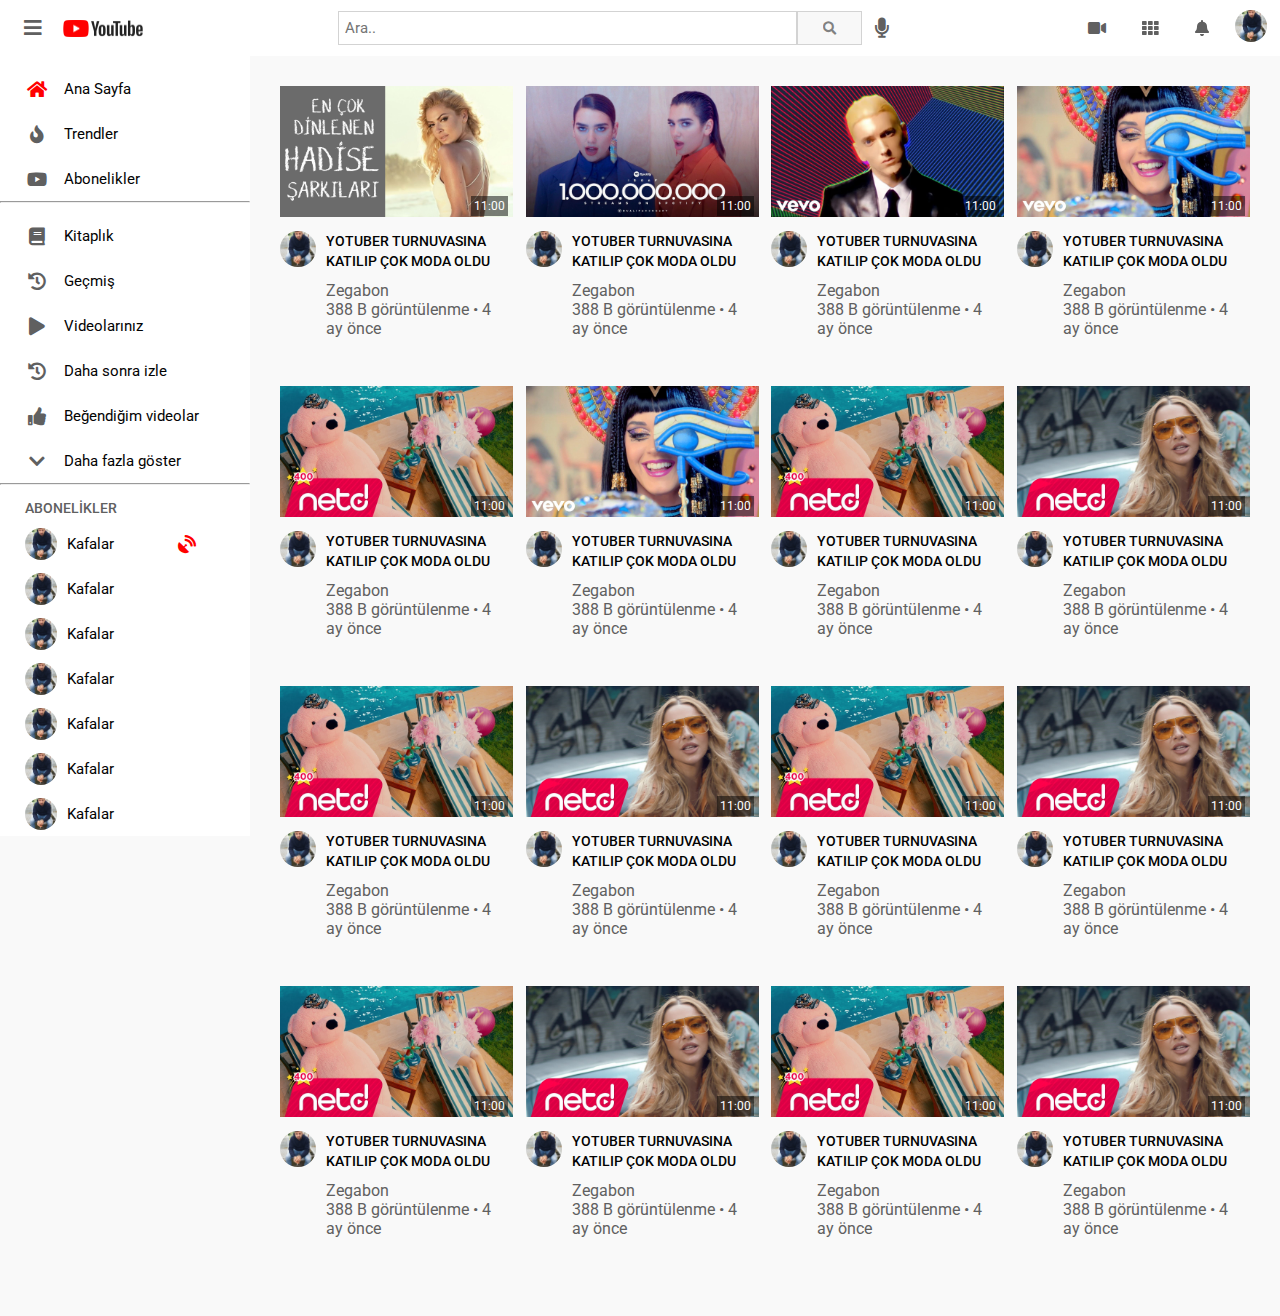
==== index.html @ dce6802c "Version one , not include responsive" ====
<!DOCTYPE html>
<html lang="en">

<head>
    <meta charset="UTF-8">
    <meta name="viewport" content="width=device-width, initial-scale=1.0">
    <link rel="stylesheet" href="style/style.css">
    <link rel="stylesheet" href="https://cdnjs.cloudflare.com/ajax/libs/font-awesome/5.15.2/css/all.min.css">
    <title>Youtube Website Design</title>
</head>

<body>
    <header class="header-top">
        <div class="container">
            <div class="logo">
                <i id="bars" class="fas fa-bars"></i>
                <a href="index.html"><img src="img/YouTube-Logo.png" alt=""></a>
            </div>
            <div class="search-box">
                <form action="">
                    <input type="text" placeholder="Ara..">
                    <button type="submit"><i class="fas fa-search"></i></button>
                    <a href=""><i class="fas fa-microphone"></i></a>
                </form>
            </div>
            <nav class="header-nav">
                <ul>
                    <li>
                        <a href=""><i class="fas fa-video"></i></a>
                    </li>
                    <li>
                        <a href=""><i class="fas fa-th"></i></a>
                    </li>
                    <li>
                        <a href=""><i class="fas fa-bell"></i></a>
                    </li>
                    <li>
                        <a href=""><img src="img/avatar.jpg" alt="" class="avatar-img"></a>
                    </li>
                </ul>
            </nav>
        </div>
    </header>
    <!-- HEADER FINISH -->

    <!-- SIDEBAR -->
    <main class="main">


        <div class="sidebar">
            <ul>
                <li>
                    <a href="" class="active">
                        <i class="fas fa-home"></i>
                        <span>Ana Sayfa</span>
                    </a>
                </li>
                <li>
                    <a href="">
                        <i class="fas fa-fire"></i>
                        <span>Trendler</span>
                    </a>
                </li>
                <li>
                    <a href="">
                        <i class="fab fa-youtube"></i>
                        <span>Abonelikler</span>
                    </a>
                </li>
            </ul>
            <hr>
            <ul>
                <li>
                    <a href="">
                        <i class="fas fa-book"></i>
                        <span>Kitaplık</span>
                    </a>
                </li>
                <li>
                    <a href="">
                        <i class="fas fa-history"></i>
                        <span>Geçmiş</span>
                    </a>
                </li>
                <li>
                    <a href="">
                        <i class="fas fa-play"></i>
                        <span>Videolarınız</span>
                    </a>
                </li>
                <li>
                    <a href="">
                        <i class="fas fa-history"></i>
                        <span>Daha sonra izle</span>
                    </a>
                </li>
                <li>
                    <a href="">
                        <i class="fas fa-thumbs-up"></i>
                        <span>Beğendiğim videolar</span>
                    </a>
                </li>
                <li>
                    <a href="">
                        <i class="fas fa-chevron-down"></i>
                        <span>Daha fazla göster</span>
                    </a>
                </li>
            </ul>
            <hr>
            <ul class="subscribe-list">
                <li>
                    <h5>ABONELİKLER</h5>
                </li>
                <li>
                    <a href=""> <img src="img/avatar.jpg" alt="" class="avatar-img">
                        <span>Kafalar</span>
                        <i class="fas fa-satellite-dish stream"></i>
                    </a>
                </li>
                <li>
                    <a href=""> <img src="img/avatar.jpg" alt="" class="avatar-img">
                        <span>Kafalar</span></a>
                </li>
                <li>
                    <a href=""> <img src="img/avatar.jpg" alt="" class="avatar-img">
                        <span>Kafalar</span></a>
                </li>
                <li>
                    <a href=""> <img src="img/avatar.jpg" alt="" class="avatar-img">
                        <span>Kafalar</span></a>
                </li>
                <li>
                    <a href=""> <img src="img/avatar.jpg" alt="" class="avatar-img">
                        <span>Kafalar</span></a>
                </li>
                <li>
                    <a href=""> <img src="img/avatar.jpg" alt="" class="avatar-img">
                        <span>Kafalar</span></a>
                </li>
                <li>
                    <a href=""> <img src="img/avatar.jpg" alt="" class="avatar-img">
                        <span>Kafalar</span></a>
                </li>
            </ul>
        </div>
        <!-- SIDEBAR FINISH -->
        <!-- MINI SIDEBAR START -->
        <div class="mini-sidebar">
            <ul>
                <li>
                    <a href="index.html" class="active">
                        <i class="fas fa-home"></i>
                        <span>Anasayfa</span>
                    </a>
                </li>
                <li>
                    <a href="index.html">
                        <i class="fas fa-fire"></i>
                        <span>Trendler</span>
                    </a>
                </li>
                <li>
                    <a href="index.html">
                        <i class="fab fa-youtube"></i>
                        <span>Abonelikler</span>
                    </a>
                </li>
                <li>
                    <a href="index.html">
                        <i class="fas fa-book"></i>
                        <span>Kitaplık</span>
                    </a>
                </li>
            </ul>


        </div>
        <!-- MINI SIDEBAR FINISH -->
        <!-- CONTENT -->
        <div class="content">
            <div class="box">
                <div class="img">
                    <a href="video-details.html">
                        <img src="img/maxresdefault (2).jpg" alt="" class="video-img">
                        <span class="time">11:00</span>
                    </a>
                </div>
                <div class="video-info">
                    <a href="" class="avatar-a"> <img src="img/avatar.jpg" alt="" class="avatar-img video-info-img"></a>
                    <div class="meta">
                        <a href="video-details.html">
                            <h2 class="video-title">Yotuber turnuvasına katılıp çok moda oldu</h2>
                        </a>
                        <a href="">
                            <h4 class="video-author">Zegabon</h4>
                        </a>
                        <div class="analytics">
                            <span class="video-view">388 B görüntülenme</span>
                            <span class="video-time"> • 4 ay önce</span>
                        </div>
                    </div>
                </div>
            </div>
            <div class="box">
                <div class="img">
                    <a href="video-details.html">
                        <img src="img/EbikqEaX0As7xdu.jpg" alt="" class="video-img">
                        <span class="time">11:00</span>
                    </a>
                </div>
                <div class="video-info">
                    <a href="" class="avatar-a"> <img src="img/avatar.jpg" alt="" class="avatar-img video-info-img"></a>
                    <div class="meta">
                        <a href="video-details.html">
                            <h2 class="video-title">Yotuber turnuvasına katılıp çok moda oldu</h2>
                        </a>
                        <a href="">
                            <h4 class="video-author">Zegabon</h4>
                        </a>
                        <div class="analytics">
                            <span class="video-view">388 B görüntülenme</span>
                            <span class="video-time"> • 4 ay önce</span>
                        </div>
                    </div>
                </div>
            </div>
            <div class="box">
                <div class="img">
                    <a href="video-details.html">
                        <img src="img/maxresdefault.jpg" alt="" class="video-img">
                        <span class="time">11:00</span>
                    </a>
                </div>
                <div class="video-info">
                    <a href="" class="avatar-a"> <img src="img/avatar.jpg" alt="" class="avatar-img video-info-img"></a>
                    <div class="meta">
                        <a href="video-details.html">
                            <h2 class="video-title">Yotuber turnuvasına katılıp çok moda oldu</h2>
                        </a>
                        <a href="">
                            <h4 class="video-author">Zegabon</h4>
                        </a>
                        <div class="analytics">
                            <span class="video-view">388 B görüntülenme</span>
                            <span class="video-time"> • 4 ay önce</span>
                        </div>
                    </div>
                </div>
            </div>
            <div class="box">
                <div class="img">
                    <a href="video-details.html">
                        <img src="img/katy_perry.jpg" alt="" class="video-img">
                        <span class="time">11:00</span>
                    </a>
                </div>
                <div class="video-info">
                    <a href="" class="avatar-a"> <img src="img/avatar.jpg" alt="" class="avatar-img video-info-img"></a>
                    <div class="meta">
                        <a href="video-details.html">
                            <h2 class="video-title">Yotuber turnuvasına katılıp çok moda oldu</h2>
                        </a>
                        <a href="">
                            <h4 class="video-author">Zegabon</h4>
                        </a>
                        <div class="analytics">
                            <span class="video-view">388 B görüntülenme</span>
                            <span class="video-time"> • 4 ay önce</span>
                        </div>
                    </div>
                </div>
            </div>
            <div class="box">
                <div class="img">
                    <a href="video-details.html">
                        <img src="img/maxresdefault (1).jpg" alt="" class="video-img">
                        <span class="time">11:00</span>
                    </a>
                </div>
                <div class="video-info">
                    <a href="" class="avatar-a"> <img src="img/avatar.jpg" alt="" class="avatar-img video-info-img"></a>
                    <div class="meta">
                        <a href="video-details.html">
                            <h2 class="video-title">Yotuber turnuvasına katılıp çok moda oldu</h2>
                        </a>
                        <a href="">
                            <h4 class="video-author">Zegabon</h4>
                        </a>
                        <div class="analytics">
                            <span class="video-view">388 B görüntülenme</span>
                            <span class="video-time"> • 4 ay önce</span>
                        </div>
                    </div>
                </div>
            </div>
            <div class="box">
                <div class="img">
                    <a href="video-details.html">
                        <img src="img/katy_perry.jpg" alt="" class="video-img">
                        <span class="time">11:00</span>
                    </a>
                </div>
                <div class="video-info">
                    <a href="" class="avatar-a"> <img src="img/avatar.jpg" alt="" class="avatar-img video-info-img"></a>
                    <div class="meta">
                        <a href="video-details.html">
                            <h2 class="video-title">Yotuber turnuvasına katılıp çok moda oldu</h2>
                        </a>
                        <a href="">
                            <h4 class="video-author">Zegabon</h4>
                        </a>
                        <div class="analytics">
                            <span class="video-view">388 B görüntülenme</span>
                            <span class="video-time"> • 4 ay önce</span>
                        </div>
                    </div>
                </div>
            </div>
            <div class="box">
                <div class="img">
                    <a href="video-details.html">
                        <img src="img/maxresdefault (1).jpg" alt="" class="video-img">
                        <span class="time">11:00</span>
                    </a>
                </div>
                <div class="video-info">
                    <a href="" class="avatar-a"> <img src="img/avatar.jpg" alt="" class="avatar-img video-info-img"></a>
                    <div class="meta">
                        <a href="video-details.html">
                            <h2 class="video-title">Yotuber turnuvasına katılıp çok moda oldu</h2>
                        </a>
                        <a href="">
                            <h4 class="video-author">Zegabon</h4>
                        </a>
                        <div class="analytics">
                            <span class="video-view">388 B görüntülenme</span>
                            <span class="video-time"> • 4 ay önce</span>
                        </div>
                    </div>
                </div>
            </div>
            <div class="box">
                <div class="img">
                    <a href="video-details.html">
                        <img src="img/maxresdefault (3).jpg" alt="" class="video-img">
                        <span class="time">11:00</span>
                    </a>
                </div>
                <div class="video-info">
                    <a href="" class="avatar-a"> <img src="img/avatar.jpg" alt="" class="avatar-img video-info-img"></a>
                    <div class="meta">
                        <a href="video-details.html">
                            <h2 class="video-title">Yotuber turnuvasına katılıp çok moda oldu</h2>
                        </a>
                        <a href="">
                            <h4 class="video-author">Zegabon</h4>
                        </a>
                        <div class="analytics">
                            <span class="video-view">388 B görüntülenme</span>
                            <span class="video-time"> • 4 ay önce</span>
                        </div>
                    </div>
                </div>
            </div>
            <div class="box">
                <div class="img">
                    <a href="video-details.html">
                        <img src="img/maxresdefault (1).jpg" alt="" class="video-img">
                        <span class="time">11:00</span>
                    </a>
                </div>
                <div class="video-info">
                    <a href="" class="avatar-a"> <img src="img/avatar.jpg" alt="" class="avatar-img video-info-img"></a>
                    <div class="meta">
                        <a href="video-details.html">
                            <h2 class="video-title">Yotuber turnuvasına katılıp çok moda oldu</h2>
                        </a>
                        <a href="">
                            <h4 class="video-author">Zegabon</h4>
                        </a>
                        <div class="analytics">
                            <span class="video-view">388 B görüntülenme</span>
                            <span class="video-time"> • 4 ay önce</span>
                        </div>
                    </div>
                </div>
            </div>
            <div class="box">
                <div class="img">
                    <a href="video-details.html">
                        <img src="img/maxresdefault (3).jpg" alt="" class="video-img">
                        <span class="time">11:00</span>
                    </a>
                </div>
                <div class="video-info">
                    <a href="" class="avatar-a"> <img src="img/avatar.jpg" alt="" class="avatar-img video-info-img"></a>
                    <div class="meta">
                        <a href="video-details.html">
                            <h2 class="video-title">Yotuber turnuvasına katılıp çok moda oldu</h2>
                        </a>
                        <a href="">
                            <h4 class="video-author">Zegabon</h4>
                        </a>
                        <div class="analytics">
                            <span class="video-view">388 B görüntülenme</span>
                            <span class="video-time"> • 4 ay önce</span>
                        </div>
                    </div>
                </div>
            </div>
            <div class="box">
                <div class="img">
                    <a href="video-details.html">
                        <img src="img/maxresdefault (1).jpg" alt="" class="video-img">
                        <span class="time">11:00</span>
                    </a>
                </div>
                <div class="video-info">
                    <a href="" class="avatar-a"> <img src="img/avatar.jpg" alt="" class="avatar-img video-info-img"></a>
                    <div class="meta">
                        <a href="video-details.html">
                            <h2 class="video-title">Yotuber turnuvasına katılıp çok moda oldu</h2>
                        </a>
                        <a href="">
                            <h4 class="video-author">Zegabon</h4>
                        </a>
                        <div class="analytics">
                            <span class="video-view">388 B görüntülenme</span>
                            <span class="video-time"> • 4 ay önce</span>
                        </div>
                    </div>
                </div>
            </div>
            <div class="box">
                <div class="img">
                    <a href="video-details.html">
                        <img src="img/maxresdefault (3).jpg" alt="" class="video-img">
                        <span class="time">11:00</span>
                    </a>
                </div>
                <div class="video-info">
                    <a href="" class="avatar-a"> <img src="img/avatar.jpg" alt="" class="avatar-img video-info-img"></a>
                    <div class="meta">
                        <a href="video-details.html">
                            <h2 class="video-title">Yotuber turnuvasına katılıp çok moda oldu</h2>
                        </a>
                        <a href="">
                            <h4 class="video-author">Zegabon</h4>
                        </a>
                        <div class="analytics">
                            <span class="video-view">388 B görüntülenme</span>
                            <span class="video-time"> • 4 ay önce</span>
                        </div>
                    </div>
                </div>
            </div>
            <div class="box">
                <div class="img">
                    <a href="video-details.html">
                        <img src="img/maxresdefault (1).jpg" alt="" class="video-img">
                        <span class="time">11:00</span>
                    </a>
                </div>
                <div class="video-info">
                    <a href="" class="avatar-a"> <img src="img/avatar.jpg" alt="" class="avatar-img video-info-img"></a>
                    <div class="meta">
                        <a href="video-details.html">
                            <h2 class="video-title">Yotuber turnuvasına katılıp çok moda oldu</h2>
                        </a>
                        <a href="">
                            <h4 class="video-author">Zegabon</h4>
                        </a>
                        <div class="analytics">
                            <span class="video-view">388 B görüntülenme</span>
                            <span class="video-time"> • 4 ay önce</span>
                        </div>
                    </div>
                </div>
            </div>
            <div class="box">
                <div class="img">
                    <a href="video-details.html">
                        <img src="img/maxresdefault (3).jpg" alt="" class="video-img">
                        <span class="time">11:00</span>
                    </a>
                </div>
                <div class="video-info">
                    <a href="" class="avatar-a"> <img src="img/avatar.jpg" alt="" class="avatar-img video-info-img"></a>
                    <div class="meta">
                        <a href="video-details.html">
                            <h2 class="video-title">Yotuber turnuvasına katılıp çok moda oldu</h2>
                        </a>
                        <a href="">
                            <h4 class="video-author">Zegabon</h4>
                        </a>
                        <div class="analytics">
                            <span class="video-view">388 B görüntülenme</span>
                            <span class="video-time"> • 4 ay önce</span>
                        </div>
                    </div>
                </div>
            </div>
            <div class="box">
                <div class="img">
                    <a href="video-details.html">
                        <img src="img/maxresdefault (1).jpg" alt="" class="video-img">
                        <span class="time">11:00</span>
                    </a>
                </div>
                <div class="video-info">
                    <a href="" class="avatar-a"> <img src="img/avatar.jpg" alt="" class="avatar-img video-info-img"></a>
                    <div class="meta">
                        <a href="video-details.html">
                            <h2 class="video-title">Yotuber turnuvasına katılıp çok moda oldu</h2>
                        </a>
                        <a href="">
                            <h4 class="video-author">Zegabon</h4>
                        </a>
                        <div class="analytics">
                            <span class="video-view">388 B görüntülenme</span>
                            <span class="video-time"> • 4 ay önce</span>
                        </div>
                    </div>
                </div>
            </div>
            <div class="box">
                <div class="img">
                    <a href="video-details.html">
                        <img src="img/maxresdefault (3).jpg" alt="" class="video-img">
                        <span class="time">11:00</span>
                    </a>
                </div>
                <div class="video-info">
                    <a href="" class="avatar-a"> <img src="img/avatar.jpg" alt="" class="avatar-img video-info-img"></a>
                    <div class="meta">
                        <a href="video-details.html">
                            <h2 class="video-title">Yotuber turnuvasına katılıp çok moda oldu</h2>
                        </a>
                        <a href="">
                            <h4 class="video-author">Zegabon</h4>
                        </a>
                        <div class="analytics">
                            <span class="video-view">388 B görüntülenme</span>
                            <span class="video-time"> • 4 ay önce</span>
                        </div>
                    </div>
                </div>
            </div>
        </div>
        <!-- CONTENT FINISH -->
    </main>
</body>
<script type="text/javascript" src="js/script.js"></script>
</html>
---- style/style.css ----
@import url("https://fonts.googleapis.com/css2?family=Roboto:wght@300;400;500&display=swap");
* {
  margin: 0;
  padding: 0;
  -webkit-box-sizing: border-box;
          box-sizing: border-box;
  font-family: 'Roboto', Arial, sans-serif;
}

body, html {
  background-color: #F9F9F9;
  height: 100%;
}

a {
  text-decoration: none;
}

i {
  color: #606060;
}

.container {
  max-width: 98%;
  margin: 0px auto;
}

.avatar-img {
  width: 32px;
  height: 32px;
  border-radius: 50%;
}

.header-top {
  background-color: #fff;
  position: -webkit-sticky;
  position: sticky;
  top: 0;
  z-index: 3;
  width: 100%;
}

.header-top .container {
  display: -webkit-box;
  display: -ms-flexbox;
  display: flex;
  -webkit-box-pack: justify;
      -ms-flex-pack: justify;
          justify-content: space-between;
  height: 56px;
  -webkit-box-align: center;
      -ms-flex-align: center;
          align-items: center;
}

.header-top .container i:not(.fa-search) {
  font-size: 16px;
  width: 40px;
  height: 40px;
  display: -webkit-box;
  display: -ms-flexbox;
  display: flex;
  -webkit-box-pack: center;
      -ms-flex-pack: center;
          justify-content: center;
  -webkit-box-align: center;
      -ms-flex-align: center;
          align-items: center;
}

.header-top .container .logo {
  display: -webkit-box;
  display: -ms-flexbox;
  display: flex;
  -webkit-box-align: center;
      -ms-flex-align: center;
          align-items: center;
  margin-right: 20px;
}

.header-top .container .logo .fas.fa-bars {
  font-weight: 600;
  height: 40px;
  width: 40px;
  display: -webkit-box;
  display: -ms-flexbox;
  display: flex;
  -webkit-box-align: center;
      -ms-flex-align: center;
          align-items: center;
  -webkit-box-pack: center;
      -ms-flex-pack: center;
          justify-content: center;
  color: #606060;
  margin-right: 10px;
  font-size: 20px;
  cursor: pointer;
}

.header-top .container .logo img {
  margin-top: 5px;
  max-width: 80px;
  height: auto;
}

.header-top .container .search-box {
  width: 45%;
  height: 36px;
  display: -webkit-box;
  display: -ms-flexbox;
  display: flex;
  -webkit-box-pack: center;
      -ms-flex-pack: center;
          justify-content: center;
}

.header-top .container .search-box form {
  display: -webkit-box;
  display: -ms-flexbox;
  display: flex;
  -webkit-box-align: center;
      -ms-flex-align: center;
          align-items: center;
  -ms-flex-pack: distribute;
      justify-content: space-around;
  width: 100%;
}

.header-top .container .search-box form input[type="text"] {
  -webkit-box-flex: 1;
      -ms-flex: 1;
          flex: 1;
  height: 34px;
  padding: 2px 6px;
  font-size: 15px;
  border: 1px solid #d3d3d3;
}

.header-top .container .search-box form input[type="text"]:focus {
  outline: none;
}

.header-top .container .search-box form button {
  height: 34px;
  width: 65px;
  background-color: #f8f8f8;
  border: 1px solid #d3d3d3;
  cursor: pointer;
}

.header-top .container .search-box form button i {
  color: #333;
  opacity: .6;
}

.header-top .container .search-box form i.fa-microphone {
  font-size: 20px;
}

.header-top .container .header-nav {
  width: 190px;
}

.header-top .container .header-nav ul {
  display: -webkit-box;
  display: -ms-flexbox;
  display: flex;
  list-style: none;
  -webkit-box-align: center;
      -ms-flex-align: center;
          align-items: center;
  -webkit-box-pack: justify;
      -ms-flex-pack: justify;
          justify-content: space-between;
}

.header-top .container .header-nav ul li:not(:last-child) {
  position: relative;
}

.header-top .container .header-nav ul li:not(:last-child)::after {
  content: 'Deneme';
  background-color: #606060;
  color: white;
  padding: 2px 6px;
  position: absolute;
  bottom: -20px;
  -webkit-transform: translateX(-20%);
          transform: translateX(-20%);
  opacity: 0;
  -webkit-transition: all 200ms;
  transition: all 200ms;
}

.header-top .container .header-nav ul li:not(:last-child):hover::after {
  opacity: .7;
}

main.main {
  width: 100%;
  display: -webkit-box;
  display: -ms-flexbox;
  display: flex;
}

main.main div.sidebar {
  width: 250px;
  min-width: 250px;
  max-height: 93vh;
  position: fixed;
  -webkit-box-orient: vertical;
  -webkit-box-direction: normal;
      -ms-flex-direction: column;
          flex-direction: column;
  overflow: hidden;
  background-color: #fff;
}

main.main div.sidebar.hidden {
  -webkit-transform: translateX(-100%);
          transform: translateX(-100%);
}

main.main div.sidebar:hover {
  overflow-y: auto;
}

main.main div.sidebar hr {
  color: #606060;
}

main.main div.sidebar ul {
  list-style: none;
}

main.main div.sidebar ul.subscribe-list li h5 {
  color: #606060;
  font-weight: 500;
  font-size: 14px;
}

main.main div.sidebar ul.subscribe-list li a {
  display: -webkit-box;
  display: -ms-flexbox;
  display: flex;
  -webkit-box-align: center;
      -ms-flex-align: center;
          align-items: center;
  position: relative;
}

main.main div.sidebar ul.subscribe-list li a img.avatar-img {
  margin-right: 10px;
}

main.main div.sidebar ul.subscribe-list li a i.stream {
  position: absolute;
  left: 150px;
  color: red;
}

main.main div.sidebar li {
  display: -webkit-box;
  display: -ms-flexbox;
  display: flex;
  -webkit-box-align: center;
      -ms-flex-align: center;
          align-items: center;
  padding: 5px 25px;
}

main.main div.sidebar li:hover {
  background-color: #eeeeee;
}

main.main div.sidebar li:first-child {
  margin-top: 10px;
}

main.main div.sidebar li span:first-of-type {
  font-size: 15px;
}

main.main div.sidebar li a {
  color: #030303;
  display: -webkit-inline-box;
  display: -ms-inline-flexbox;
  display: inline-flex;
  -webkit-box-align: center;
      -ms-flex-align: center;
          align-items: center;
  height: 35px;
  width: 100%;
}

main.main div.sidebar li a.active i {
  color: red;
}

main.main div.sidebar li a i {
  width: 24px;
  height: 24px;
  font-size: 18px;
  display: -webkit-inline-box;
  display: -ms-inline-flexbox;
  display: inline-flex;
  -webkit-box-pack: center;
      -ms-flex-pack: center;
          justify-content: center;
  -webkit-box-align: center;
      -ms-flex-align: center;
          align-items: center;
}

main.main div.sidebar li a i:first-child {
  margin-right: 15px;
}

main.main div.mini-sidebar {
  position: fixed;
  width: 70px;
  height: 100%;
  background-color: #fff;
  display: none;
}

main.main div.mini-sidebar.show {
  display: block;
}

main.main div.mini-sidebar ul li a {
  display: -webkit-box;
  display: -ms-flexbox;
  display: flex;
  -webkit-box-orient: vertical;
  -webkit-box-direction: normal;
      -ms-flex-direction: column;
          flex-direction: column;
  -webkit-box-align: center;
      -ms-flex-align: center;
          align-items: center;
  padding: 15px;
  color: #606060;
}

main.main div.mini-sidebar ul li a.active span, main.main div.mini-sidebar ul li a.active i {
  color: red;
}

main.main div.mini-sidebar ul li a:hover {
  background-color: #eeeeee;
}

main.main div.mini-sidebar ul li a span {
  font-size: 12px;
}

main.main div.mini-sidebar ul li a i {
  font-size: 18px;
  margin-bottom: 10px;
}

main.main div.content {
  position: relative;
  padding: 30px;
  display: -webkit-box;
  display: -ms-flexbox;
  display: flex;
  -webkit-box-pack: justify;
      -ms-flex-pack: justify;
          justify-content: space-between;
  -ms-flex-wrap: wrap;
      flex-wrap: wrap;
  left: 250px;
  width: calc(100% - 250px);
}

main.main div.content.big-content {
  width: calc(100% - 70px);
  left: 70px;
}

main.main div.content .box {
  width: 24%;
  height: 300px;
}

main.main div.content .box .img {
  position: relative;
}

main.main div.content .box .img .video-img {
  max-width: 100%;
  max-height: auto;
}

main.main div.content .box .img .time {
  position: absolute;
  bottom: 5px;
  right: 5px;
  color: white;
  font-size: 12px;
  background-color: rgba(0, 0, 0, 0.5);
  padding: 3px;
}

main.main div.content .box .video-info {
  display: -webkit-box;
  display: -ms-flexbox;
  display: flex;
  margin-top: 10px;
}

main.main div.content .box .video-info a {
  margin-right: 10px;
}

main.main div.content .box .video-info a .video-info-img {
  width: 36px;
  height: 36px;
}

main.main div.content .box .video-info .meta {
  padding-right: 10px;
  display: -webkit-box;
  display: -ms-flexbox;
  display: flex;
  -webkit-box-orient: vertical;
  -webkit-box-direction: normal;
      -ms-flex-direction: column;
          flex-direction: column;
}

main.main div.content .box .video-info .meta .video-title {
  font-size: 14px;
  color: #030303;
  text-transform: uppercase;
  line-height: 20px;
  font-weight: 500;
}

main.main div.content .box .video-info .meta .video-author {
  color: #606060;
  font-weight: 400;
  margin-top: 10px;
}

main.main div.content .box .video-info .meta .analytics {
  color: #606060;
}
/*# sourceMappingURL=style.css.map */
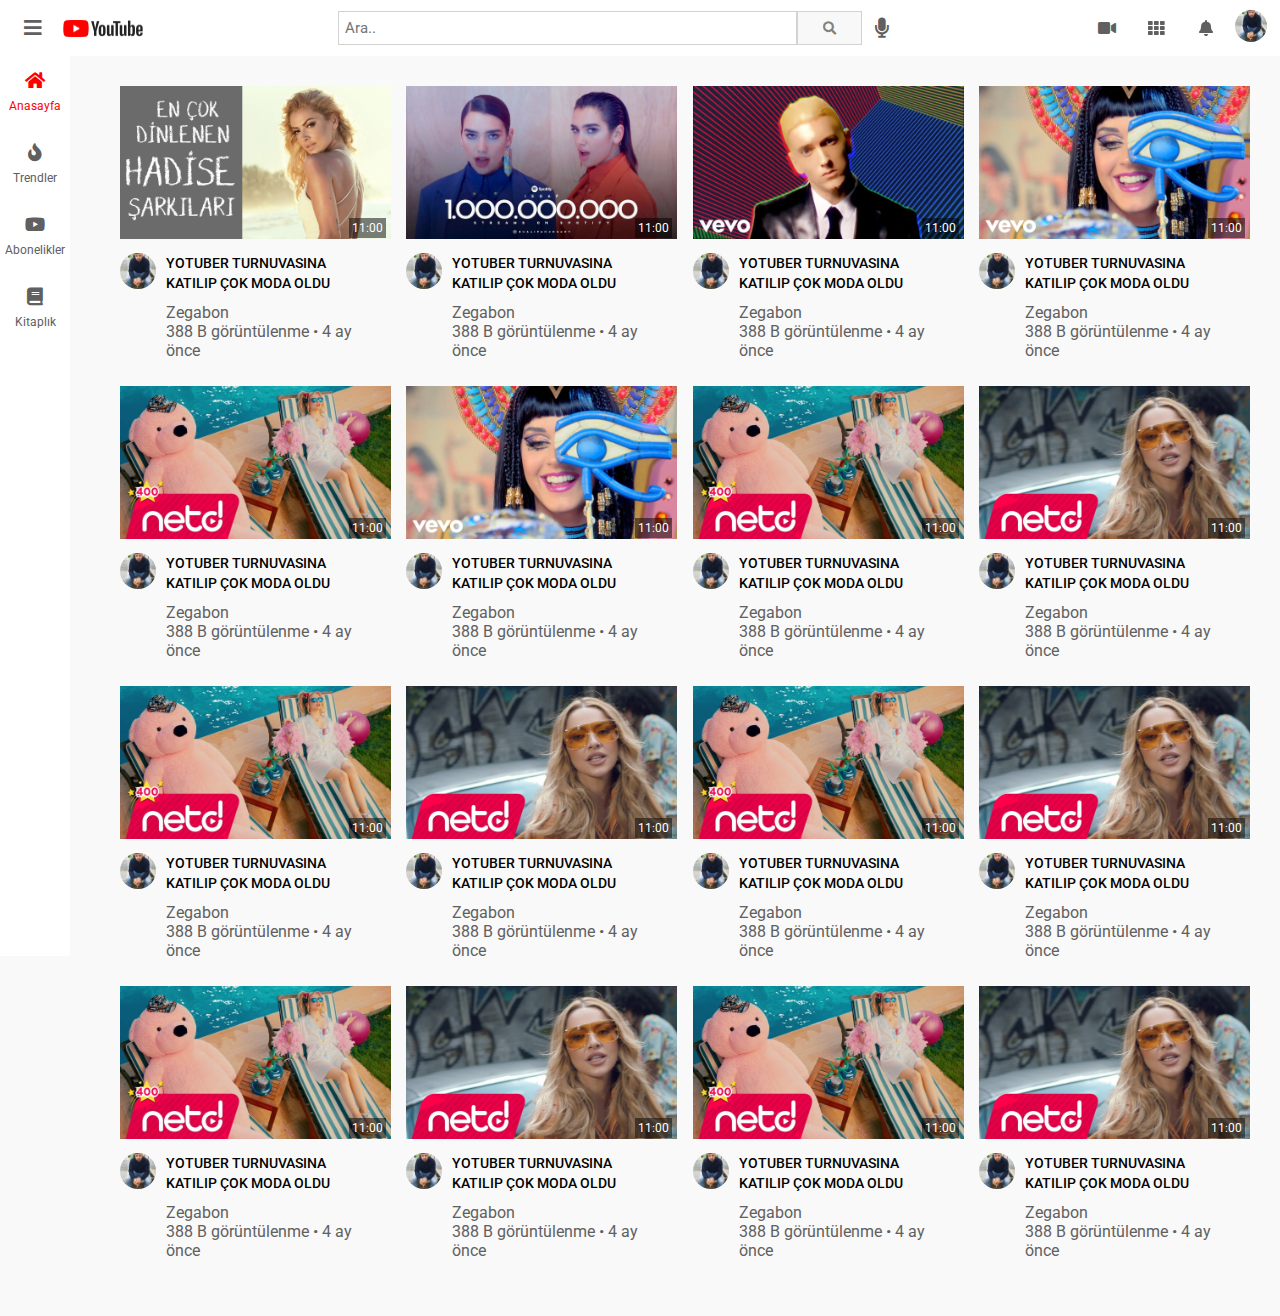
==== commit 404eb394: "Responsive and Javascript" ====
--- a/index.html
+++ b/index.html
@@ -4,12 +4,13 @@
 <head>
     <meta charset="UTF-8">
     <meta name="viewport" content="width=device-width, initial-scale=1.0">
+    <link rel="stylesheet" href="https://cdnjs.cloudflare.com/ajax/libs/font-awesome/5.15.2/css/all.min.css">
     <link rel="stylesheet" href="style/style.css">
-    <link rel="stylesheet" href="https://cdnjs.cloudflare.com/ajax/libs/font-awesome/5.15.2/css/all.min.css">
     <title>Youtube Website Design</title>
 </head>
 
 <body>
+    <div class="transparent-bg"></div>
     <header class="header-top">
         <div class="container">
             <div class="logo">
@@ -18,13 +19,17 @@
             </div>
             <div class="search-box">
                 <form action="">
+                    <i class="fas fa-arrow-left"></i>
                     <input type="text" placeholder="Ara..">
-                    <button type="submit"><i class="fas fa-search"></i></button>
+                    <button type="submit" value="submit"><i class="fas fa-search"></i></button>
                     <a href=""><i class="fas fa-microphone"></i></a>
                 </form>
             </div>
             <nav class="header-nav">
                 <ul>
+                    <li>
+                        <a href=""><i class="fas fa-search"></i></a>
+                    </li>
                     <li>
                         <a href=""><i class="fas fa-video"></i></a>
                     </li>
@@ -43,11 +48,11 @@
     </header>
     <!-- HEADER FINISH -->
 
-    <!-- SIDEBAR -->
+  
+        <!-- SIDEBAR -->
     <main class="main">
-
-
-        <div class="sidebar">
+        <div class="left-side">
+        <div class="sidebar " id="sidebar-home">
             <ul>
                 <li>
                     <a href="" class="active">
@@ -173,10 +178,10 @@
                     </a>
                 </li>
             </ul>
-
-
         </div>
         <!-- MINI SIDEBAR FINISH -->
+    </div>
+  </div>
         <!-- CONTENT -->
         <div class="content">
             <div class="box">
--- a/style/style.css
+++ b/style/style.css
@@ -10,6 +10,11 @@
 body, html {
   background-color: #F9F9F9;
   height: 100%;
+  width: 100%;
+}
+
+.transparent-bg {
+  display: none;
 }
 
 a {
@@ -33,10 +38,9 @@
 
 .header-top {
   background-color: #fff;
-  position: -webkit-sticky;
-  position: sticky;
+  position: fixed;
   top: 0;
-  z-index: 3;
+  z-index: 5;
   width: 100%;
 }
 
@@ -112,6 +116,27 @@
   -webkit-box-pack: center;
       -ms-flex-pack: center;
           justify-content: center;
+}
+
+.header-top .container .search-box.show {
+  display: block;
+}
+
+@media screen and (max-width: 650px) {
+  .header-top .container .search-box {
+    width: 100%;
+    top: 10;
+    position: absolute;
+    background-color: white;
+    z-index: 10;
+    display: none;
+  }
+  .header-top .container .search-box form i.fa-arrow-left {
+    display: -webkit-inline-box !important;
+    display: -ms-inline-flexbox !important;
+    display: inline-flex !important;
+    cursor: pointer;
+  }
 }
 
 .header-top .container .search-box form {
@@ -157,6 +182,10 @@
   font-size: 20px;
 }
 
+.header-top .container .search-box form i.fa-arrow-left {
+  display: none;
+}
+
 .header-top .container .header-nav {
   width: 190px;
 }
@@ -172,6 +201,10 @@
   -webkit-box-pack: justify;
       -ms-flex-pack: justify;
           justify-content: space-between;
+}
+
+.header-top .container .header-nav ul li i.fas.fa-search {
+  display: none;
 }
 
 .header-top .container .header-nav ul li:not(:last-child) {
@@ -201,9 +234,21 @@
   display: -webkit-box;
   display: -ms-flexbox;
   display: flex;
-}
-
-main.main div.sidebar {
+  margin-top: 56px;
+}
+
+main.main .left-side {
+  width: 250px;
+  margin-right: 20px;
+}
+
+main.main .left-side.re-size {
+  width: 70px;
+}
+
+main.main .left-side div.sidebar {
+  -webkit-transition: 300ms all ease-in-out;
+  transition: 300ms all ease-in-out;
   width: 250px;
   min-width: 250px;
   max-height: 93vh;
@@ -214,32 +259,33 @@
           flex-direction: column;
   overflow: hidden;
   background-color: #fff;
-}
-
-main.main div.sidebar.hidden {
+  z-index: 20;
+}
+
+main.main .left-side div.sidebar.hidden {
   -webkit-transform: translateX(-100%);
           transform: translateX(-100%);
 }
 
-main.main div.sidebar:hover {
+main.main .left-side div.sidebar:hover {
   overflow-y: auto;
 }
 
-main.main div.sidebar hr {
-  color: #606060;
-}
-
-main.main div.sidebar ul {
+main.main .left-side div.sidebar hr {
+  color: #606060;
+}
+
+main.main .left-side div.sidebar ul {
   list-style: none;
 }
 
-main.main div.sidebar ul.subscribe-list li h5 {
+main.main .left-side div.sidebar ul.subscribe-list li h5 {
   color: #606060;
   font-weight: 500;
   font-size: 14px;
 }
 
-main.main div.sidebar ul.subscribe-list li a {
+main.main .left-side div.sidebar ul.subscribe-list li a {
   display: -webkit-box;
   display: -ms-flexbox;
   display: flex;
@@ -249,17 +295,17 @@
   position: relative;
 }
 
-main.main div.sidebar ul.subscribe-list li a img.avatar-img {
+main.main .left-side div.sidebar ul.subscribe-list li a img.avatar-img {
   margin-right: 10px;
 }
 
-main.main div.sidebar ul.subscribe-list li a i.stream {
+main.main .left-side div.sidebar ul.subscribe-list li a i.stream {
   position: absolute;
   left: 150px;
   color: red;
 }
 
-main.main div.sidebar li {
+main.main .left-side div.sidebar li {
   display: -webkit-box;
   display: -ms-flexbox;
   display: flex;
@@ -269,19 +315,19 @@
   padding: 5px 25px;
 }
 
-main.main div.sidebar li:hover {
+main.main .left-side div.sidebar li:hover {
   background-color: #eeeeee;
 }
 
-main.main div.sidebar li:first-child {
+main.main .left-side div.sidebar li:first-child {
   margin-top: 10px;
 }
 
-main.main div.sidebar li span:first-of-type {
+main.main .left-side div.sidebar li span:first-of-type {
   font-size: 15px;
 }
 
-main.main div.sidebar li a {
+main.main .left-side div.sidebar li a {
   color: #030303;
   display: -webkit-inline-box;
   display: -ms-inline-flexbox;
@@ -293,11 +339,11 @@
   width: 100%;
 }
 
-main.main div.sidebar li a.active i {
+main.main .left-side div.sidebar li a.active i {
   color: red;
 }
 
-main.main div.sidebar li a i {
+main.main .left-side div.sidebar li a i {
   width: 24px;
   height: 24px;
   font-size: 18px;
@@ -312,11 +358,11 @@
           align-items: center;
 }
 
-main.main div.sidebar li a i:first-child {
+main.main .left-side div.sidebar li a i:first-child {
   margin-right: 15px;
 }
 
-main.main div.mini-sidebar {
+main.main .left-side div.mini-sidebar {
   position: fixed;
   width: 70px;
   height: 100%;
@@ -324,11 +370,11 @@
   display: none;
 }
 
-main.main div.mini-sidebar.show {
+main.main .left-side div.mini-sidebar.show {
   display: block;
 }
 
-main.main div.mini-sidebar ul li a {
+main.main .left-side div.mini-sidebar ul li a {
   display: -webkit-box;
   display: -ms-flexbox;
   display: flex;
@@ -343,19 +389,19 @@
   color: #606060;
 }
 
-main.main div.mini-sidebar ul li a.active span, main.main div.mini-sidebar ul li a.active i {
+main.main .left-side div.mini-sidebar ul li a.active span, main.main .left-side div.mini-sidebar ul li a.active i {
   color: red;
 }
 
-main.main div.mini-sidebar ul li a:hover {
+main.main .left-side div.mini-sidebar ul li a:hover {
   background-color: #eeeeee;
 }
 
-main.main div.mini-sidebar ul li a span {
+main.main .left-side div.mini-sidebar ul li a span {
   font-size: 12px;
 }
 
-main.main div.mini-sidebar ul li a i {
+main.main .left-side div.mini-sidebar ul li a i {
   font-size: 18px;
   margin-bottom: 10px;
 }
@@ -371,13 +417,9 @@
           justify-content: space-between;
   -ms-flex-wrap: wrap;
       flex-wrap: wrap;
-  left: 250px;
-  width: calc(100% - 250px);
-}
-
-main.main div.content.big-content {
-  width: calc(100% - 70px);
-  left: 70px;
+  -webkit-box-flex: 1;
+      -ms-flex: 1;
+          flex: 1;
 }
 
 main.main div.content .box {
@@ -448,4 +490,37 @@
 main.main div.content .box .video-info .meta .analytics {
   color: #606060;
 }
+
+@media screen and (max-width: 1350px) {
+  .left-side {
+    width: 70px !important;
+  }
+  .mini-sidebar {
+    display: block !important;
+  }
+}
+
+@media screen and (max-width: 1024px) {
+  .content .box {
+    width: 32% !important;
+  }
+}
+
+@media screen and (max-width: 768px) {
+  .content .box {
+    width: 49% !important;
+  }
+}
+
+@media screen and (max-width: 500px) {
+  .content .box {
+    width: 100% !important;
+  }
+}
+
+@media screen and (max-width: 650px) {
+  .header-nav ul li i.fas.fa-search {
+    display: block !important;
+  }
+}
 /*# sourceMappingURL=style.css.map */